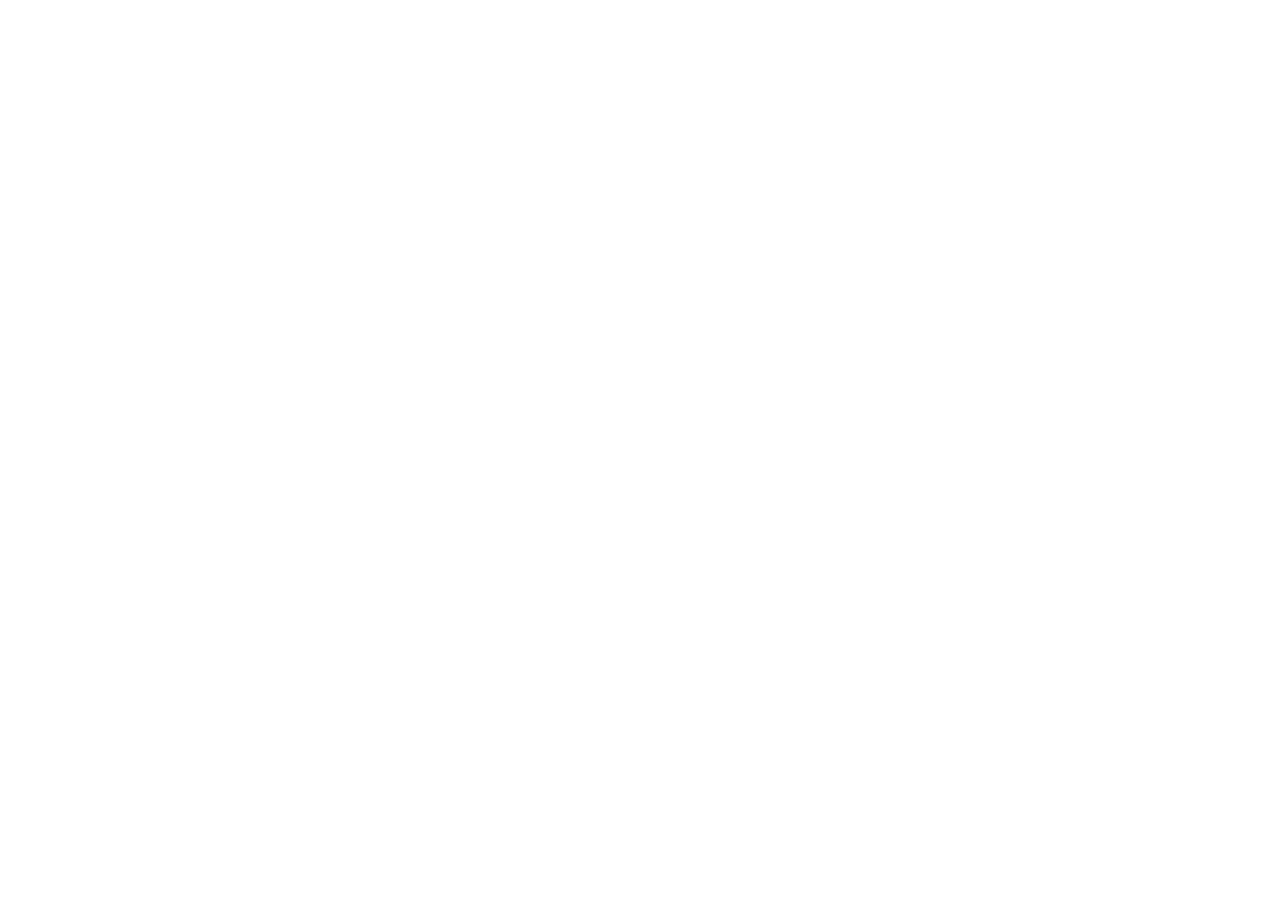
==== index.html @ c96cfa26 "feat: :tada: Initialize project with file structure Initialize project with file structure" ====
<!DOCTYPE html>
<html lang="en">
<head>
    <meta charset="UTF-8">
    <meta name="viewport" content="width=Q, initial-scale=1.0">
    <title>CASOS COVID 19</title>
</head>
<body>
    
</body>
</html>
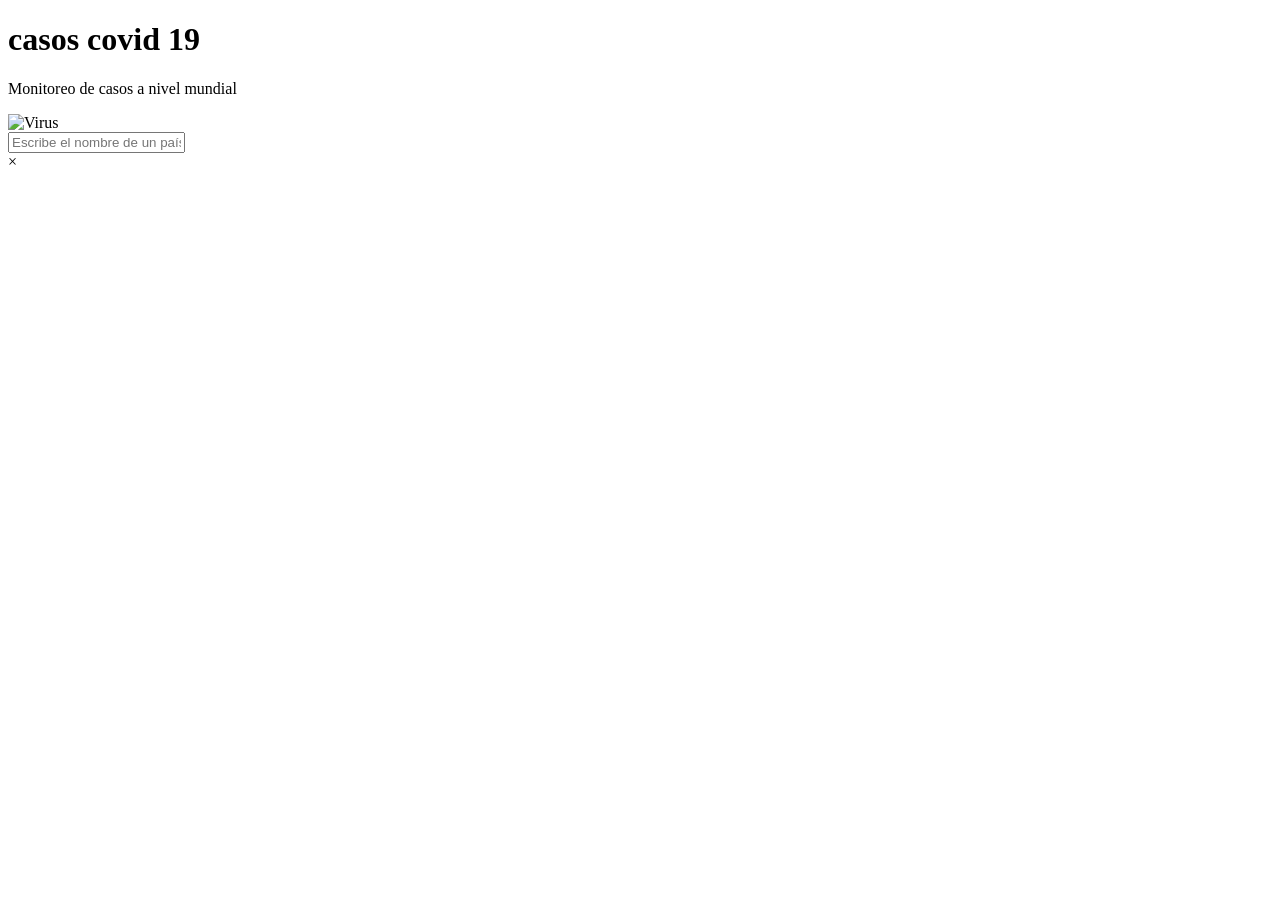
==== commit 41e7f5d4: "feat: :sparkles: Add main html structure with header, nav and main. Add main html structure with hea" ====
--- a/index.html
+++ b/index.html
@@ -1,12 +1,44 @@
 <!DOCTYPE html>
-<html lang="en">
+<html lang="es">
 <head>
     <meta charset="UTF-8">
-    <meta name="viewport" content="width=Q, initial-scale=1.0">
-    <title>CASOS COVID 19</title>
+    <meta name="viewport" content="width=device-width, initial-scale=1.0">
+    <title>Casos covid 19</title>
+    <link rel="stylesheet" href="style.css">
 </head>
 <body>
-    
+    <header>
+        <div class="bloque-titulo">
+            <h1>casos covid 19</h1>
+            <p>Monitoreo de casos a nivel mundial</p>
+        </div>
+    </header>
+
+    <nav class="barra-fija">
+        <div class="zona-busqueda">
+            <img src="manos.png" class="microbio-movil" alt="Virus">
+            <div class="caja-entrada">
+                <input type="text" id="buscadorPaises" placeholder="Escribe el nombre de un país..." autocomplete="off">
+            </div>
+        </div>
+        <div id="botonesContinente" class="lista-botones"></div>
+    </nav>
+
+    <main class="espacio-principal">
+        <div id="pantallaEspera" class="cargador oculto">
+            <div class="circulo-giratorio"></div>
+        </div>
+        
+        <section id="rejillaPaises" class="cuadricula-paises"></section>
+    </main>
+
+    <div id="ventanaInformacion" class="fondo-emergente oculto">
+        <div class="cuadro-datos">
+            <span id="cerrarVentana" class="boton-tache">&times;</span>
+            <div id="detallePais"></div>
+        </div>
+    </div>
+
+    <script src="script.js"></script>
 </body>
 </html>
-
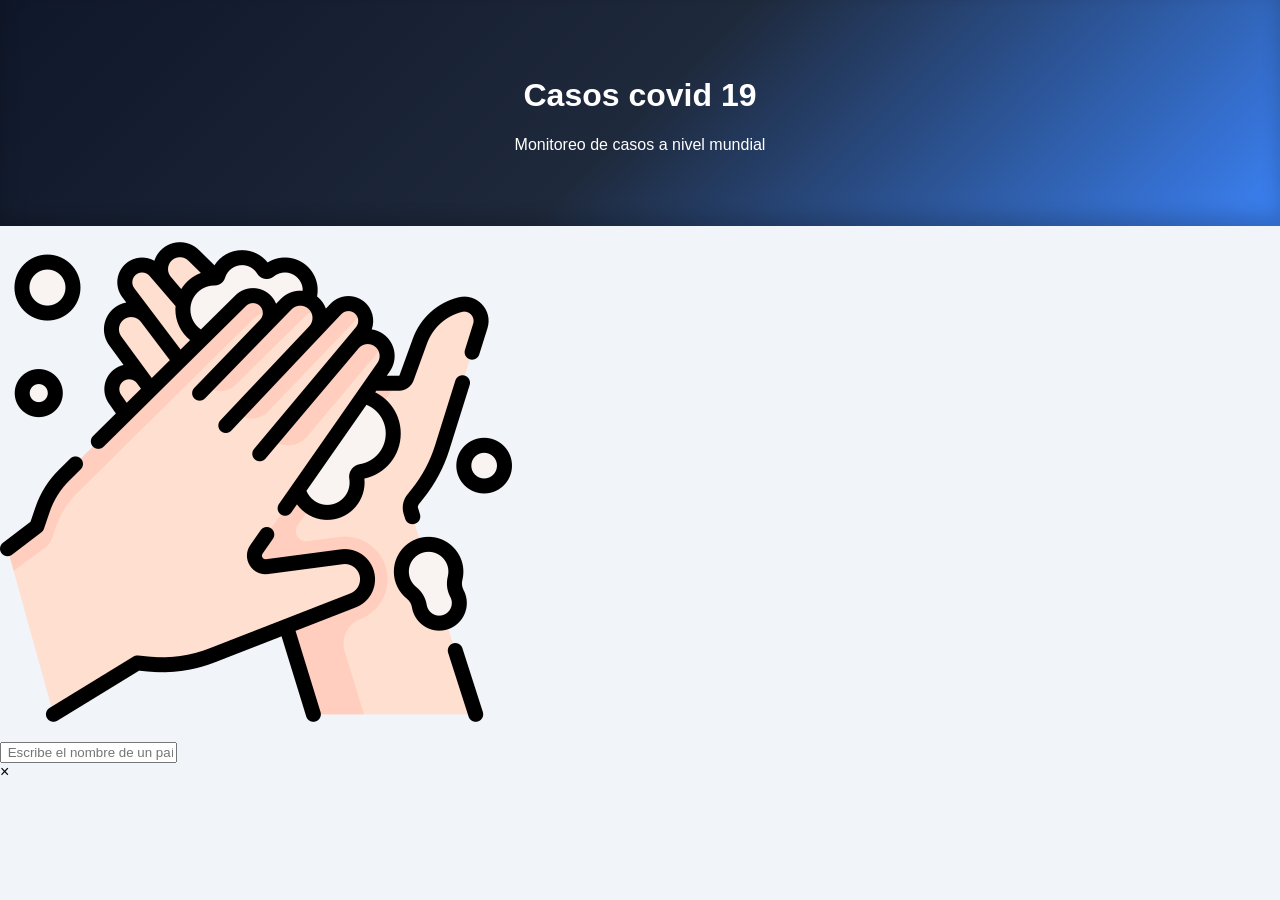
==== commit a2e57dc5: "fix: :bug: repair the entire HTML structure repair the entire HTML structure" ====
--- a/index.html
+++ b/index.html
@@ -1,41 +1,41 @@
+
 <!DOCTYPE html>
 <html lang="es">
 <head>
     <meta charset="UTF-8">
     <meta name="viewport" content="width=device-width, initial-scale=1.0">
-    <title>Casos covid 19</title>
+    <title>casos covid 19</title>
     <link rel="stylesheet" href="style.css">
 </head>
 <body>
     <header>
-        <div class="bloque-titulo">
-            <h1>casos covid 19</h1>
+        <div class="contenido-encabezado">
+            <h1>Casos covid 19</h1>
             <p>Monitoreo de casos a nivel mundial</p>
         </div>
     </header>
 
-    <nav class="barra-fija">
-        <div class="zona-busqueda">
-            <img src="manos.png" class="microbio-movil" alt="Virus">
-            <div class="caja-entrada">
-                <input type="text" id="buscadorPaises" placeholder="Escribe el nombre de un país..." autocomplete="off">
+    <nav class="navegacion-fija">
+        <div class="contenedor-busqueda">
+            <img src="manos.png" class="microbio-animado" alt="Virus">
+            <div class="entrada-busqueda">
+                <input type="text" id="idEntradaBusqueda" placeholder=" Escribe el nombre de un país..." autocomplete="off">
             </div>
         </div>
-        <div id="botonesContinente" class="lista-botones"></div>
+        <div id="idBotonesFiltro" class="botones-filtro"></div>
     </nav>
 
-    <main class="espacio-principal">
-        <div id="pantallaEspera" class="cargador oculto">
-            <div class="circulo-giratorio"></div>
+    <main class="contenedor-principal">
+        <div id="idCargador" class="cargador oculto">
+            <div class="rueda-progreso"></div>
         </div>
-        
-        <section id="rejillaPaises" class="cuadricula-paises"></section>
+        <section id="idContenedorResultados" class="cuadricula-contenedor"></section>
     </main>
 
-    <div id="ventanaInformacion" class="fondo-emergente oculto">
-        <div class="cuadro-datos">
-            <span id="cerrarVentana" class="boton-tache">&times;</span>
-            <div id="detallePais"></div>
+    <div id="idModalRaiz" class="capa-modal oculto">
+        <div class="caja-modal">
+            <span id="idCerrarModal" class="boton-cerrar">&times;</span>
+            <div id="idContenidoModal"></div>
         </div>
     </div>
 
--- a/style.css
+++ b/style.css
@@ -0,0 +1,48 @@
+:root {
+    --azul-oscuro: #0f172a;
+    --azul-brillante: #3b82f6;
+    --verde-menta: #e2f3f5;
+    --menta-borde: #c1e1e5;
+}
+
+body {
+    font-family: 'Segoe UI', sans-serif;
+    margin: 0;
+    background: #f1f5f9;
+}
+
+header {
+    background: linear-gradient(135deg, #0f172a 0%, #1e293b 50%, #3b82f6 100%);
+    color: white;
+    text-align: center;
+    padding: 3.5rem 1rem;
+    box-shadow: inset 0 -10px 20px rgba(0,0,0,0.2);
+}
+
+.bloque-titulo { max-width: 800px; margin: 0 auto; }
+.bloque-titulo h1 { font-size: 2.2rem; margin: 0 0 10px 0; }
+.bloque-titulo p { font-size: 1.1rem; margin: 0; opacity: 0.85; }
+.barra-fija {
+    position: sticky;
+    top: 0;
+    z-index: 9999;
+    background: #1e293b;
+    padding: 15px 0;
+    box-shadow: 0 8px 20px rgba(0,0,0,0.4);
+    display: flex;
+    flex-direction: column;
+    align-items: center;
+}
+
+.zona-busqueda { display: flex; align-items: center; gap: 15px; margin-bottom: 12px; }
+
+.caja-entrada input {
+    width: 320px;
+    padding: 12px 25px;
+    border-radius: 30px;
+    border: none;
+    outline: none;
+    font-size: 1rem;
+}
+
+.lista-botones { display: flex; gap: 8px; flex-wrap: wrap; justify-content: center; }
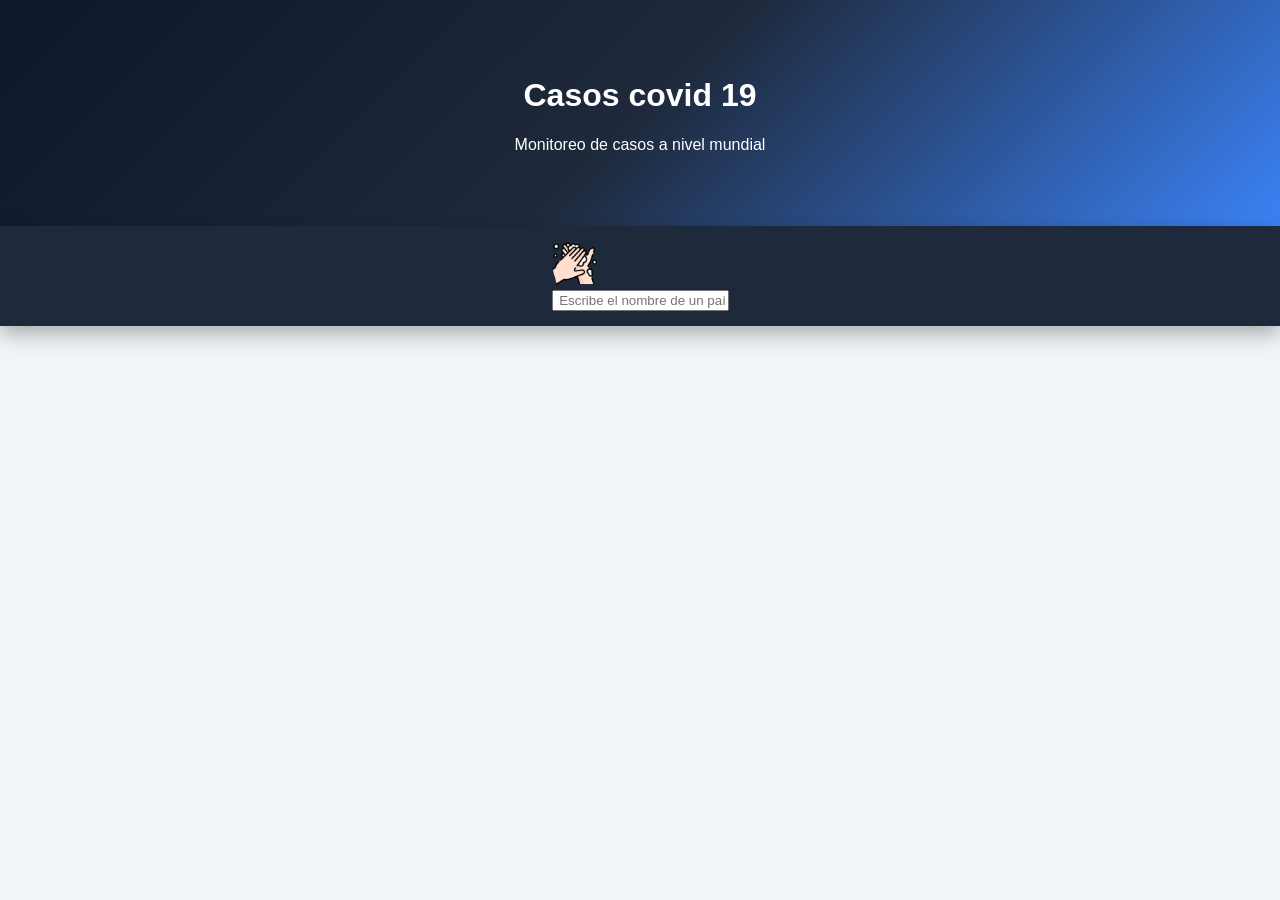
==== commit d6878e47: "style: :art: add a small animation add a small animation" ====
--- a/index.html
+++ b/index.html
@@ -17,7 +17,7 @@
 
     <nav class="navegacion-fija">
         <div class="contenedor-busqueda">
-            <img src="manos.png" class="microbio-animado" alt="Virus">
+            <img src="manos.png" class="mano-animado" alt="Virus">
             <div class="entrada-busqueda">
                 <input type="text" id="idEntradaBusqueda" placeholder=" Escribe el nombre de un país..." autocomplete="off">
             </div>
--- a/style.css
+++ b/style.css
@@ -1,8 +1,8 @@
 :root {
-    --azul-oscuro: #0f172a;
-    --azul-brillante: #3b82f6;
-    --verde-menta: #e2f3f5;
-    --menta-borde: #c1e1e5;
+    --primario: #0f172a;
+    --acento: #3b82f6;
+    --menta: #e2f3f5;
+    --menta-oscuro: #c1e1e5;
 }
 
 body {
@@ -16,33 +16,86 @@
     color: white;
     text-align: center;
     padding: 3.5rem 1rem;
-    box-shadow: inset 0 -10px 20px rgba(0,0,0,0.2);
 }
 
-.bloque-titulo { max-width: 800px; margin: 0 auto; }
-.bloque-titulo h1 { font-size: 2.2rem; margin: 0 0 10px 0; }
-.bloque-titulo p { font-size: 1.1rem; margin: 0; opacity: 0.85; }
-.barra-fija {
+.navegacion-fija {
     position: sticky;
     top: 0;
-    z-index: 9999;
+    z-index: 999;
     background: #1e293b;
     padding: 15px 0;
-    box-shadow: 0 8px 20px rgba(0,0,0,0.4);
     display: flex;
     flex-direction: column;
     align-items: center;
+    box-shadow: 0 8px 20px rgba(0,0,0,0.3);
 }
 
-.zona-busqueda { display: flex; align-items: center; gap: 15px; margin-bottom: 12px; }
-
-.caja-entrada input {
-    width: 320px;
-    padding: 12px 25px;
-    border-radius: 30px;
-    border: none;
-    outline: none;
-    font-size: 1rem;
+.contenedor-principal {
+    max-width: 1400px;
+    margin: 0 auto;
 }
 
-.lista-botones { display: flex; gap: 8px; flex-wrap: wrap; justify-content: center; }
+.cuadricula-contenedor {
+    display: grid;
+    grid-template-columns: repeat(auto-fill, minmax(250px, 1fr));
+    gap: 25px;
+    padding: 2.5rem;
+}
+
+.capa-modal {
+    position: fixed;
+    inset: 0;
+    background: rgba(0,0,0,0.85);
+    display: flex;
+    align-items: center;
+    justify-content: center;
+    z-index: 1000;
+    backdrop-filter: blur(8px);
+}
+
+.caja-modal {
+    background: white;
+    padding: 35px;
+    border-radius: 25px;
+    max-width: 420px;
+    width: 90%;
+    position: relative;
+    text-align: center;
+}
+.oculto { 
+    display: none !important; 
+}
+
+.modal-abierto {
+    overflow: hidden;
+}
+.mano-animado {
+    width: 45px;
+    animation: pulsoIcono 2.5s infinite ease-in-out;
+}
+
+@keyframes pulsoIcono {
+    0%, 100% { 
+        transform: scale(1); 
+        filter: drop-shadow(0 0 5px var(--acento)); 
+    }
+    50% { 
+        transform: scale(1.15); 
+        filter: drop-shadow(0 0 15px #00ffcc); 
+    }
+}
+
+.rueda-progreso {
+    border: 5px solid #f3f3f3;
+    border-top: 5px solid var(--acento);
+    border-radius: 50%;
+    width: 50px;
+    height: 50px;
+    animation: giro 1s linear infinite;
+    margin: 20px auto;
+}
+
+@keyframes giro {
+    0% { transform: rotate(0deg); }
+    100% { transform: rotate(360deg); }
+}
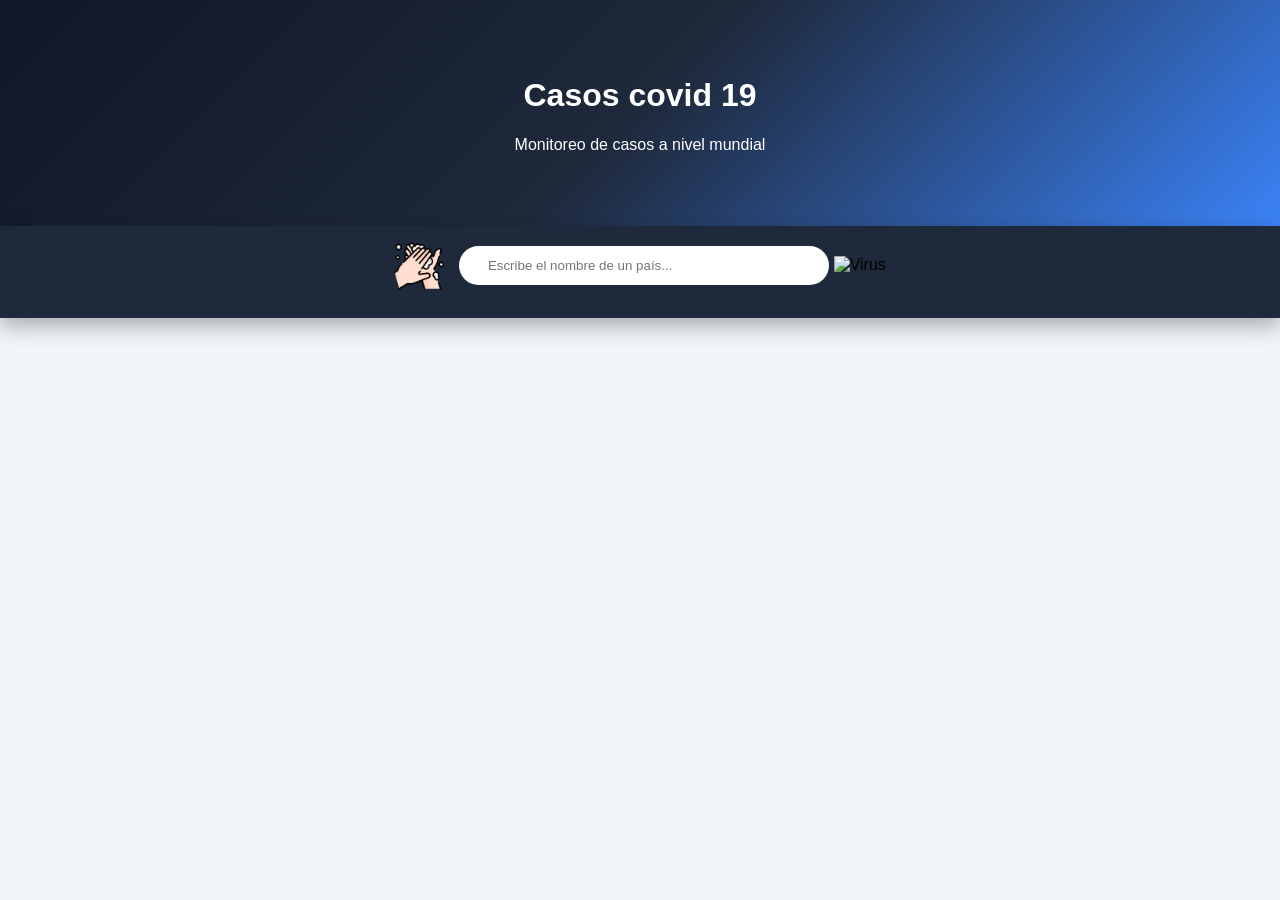
==== commit f9ae6d53: "style: :art: Add an animated image of COVID Add an animated image of COVID" ====
--- a/index.html
+++ b/index.html
@@ -17,9 +17,10 @@
 
     <nav class="navegacion-fija">
         <div class="contenedor-busqueda">
-            <img src="manos.png" class="mano-animado" alt="Virus">
+            <img src="manos.png" class="mano-animado" alt="Manos">
             <div class="entrada-busqueda">
                 <input type="text" id="idEntradaBusqueda" placeholder=" Escribe el nombre de un país..." autocomplete="off">
+                <img src="covid.png" class="covid-animado" alt="Virus">
             </div>
         </div>
         <div id="idBotonesFiltro" class="botones-filtro"></div>
--- a/style.css
+++ b/style.css
@@ -70,8 +70,12 @@
     overflow: hidden;
 }
 .mano-animado {
-    width: 45px;
-    animation: pulsoIcono 2.5s infinite ease-in-out;
+    width: 50px;
+    animation: pulsoIcono 3.5s infinite ease-in-out;
+}
+.covid-animado {
+    width: 50px;
+    animation: pulsoIcono 3.5s infinite ease-in-out;
 }
 
 @keyframes pulsoIcono {
@@ -99,3 +103,90 @@
     0% { transform: rotate(0deg); }
     100% { transform: rotate(360deg); }
 }
+
+.contenedor-busqueda {
+    display: flex;
+    align-items: center;
+    gap: 15px;
+    margin-bottom: 12px;
+}
+
+.entrada-busqueda input {
+    width: 320px;
+    padding: 12px 25px;
+    border-radius: 30px;
+    border: none;
+    outline: none;
+}
+
+.botones-filtro {
+    display: flex;
+    gap: 8px;
+    flex-wrap: wrap;
+    justify-content: center;
+}
+
+.btn-filtro {
+    padding: 6px 14px;
+    border: none;
+    border-radius: 20px;
+    background: rgba(255,255,255,0.1);
+    color: white;
+    cursor: pointer;
+    transition: 0.3s;
+}
+
+.tarjeta {
+    background: var(--menta);
+    border: 1px solid var(--menta-oscuro);
+    border-radius: 18px;
+    padding: 25px;
+    text-align: center;
+    cursor: pointer;
+    transition: 0.4s;
+}
+
+.tarjeta:hover {
+    transform: translateY(-10px);
+    box-shadow: 0 15px 30px rgba(0,0,0,0.1);
+}
+
+.tarjeta img {
+    width: 60px;
+    border-radius: 6px;
+    margin-bottom: 15px;
+}
+
+.boton-cerrar {
+    position: absolute;
+    top: 15px;
+    right: 20px;
+    font-size: 2rem;
+    cursor: pointer;
+}
+@media (max-width: 768px) {
+    .entrada-busqueda input {
+        width: 250px;
+    }
+    
+    .cuadricula-contenedor {
+        grid-template-columns: repeat(auto-fill, minmax(180px, 1fr));
+        padding: 1.5rem;
+        gap: 15px;
+    }
+
+    header {
+        padding: 2.5rem 1rem;
+    }
+}
+
+@media (max-width: 480px) {
+    .navegacion-fija {
+        padding: 10px 5px;
+    }
+
+    .btn-filtro {
+        font-size: 0.8rem;
+        padding: 5px 10px;
+    }
+}
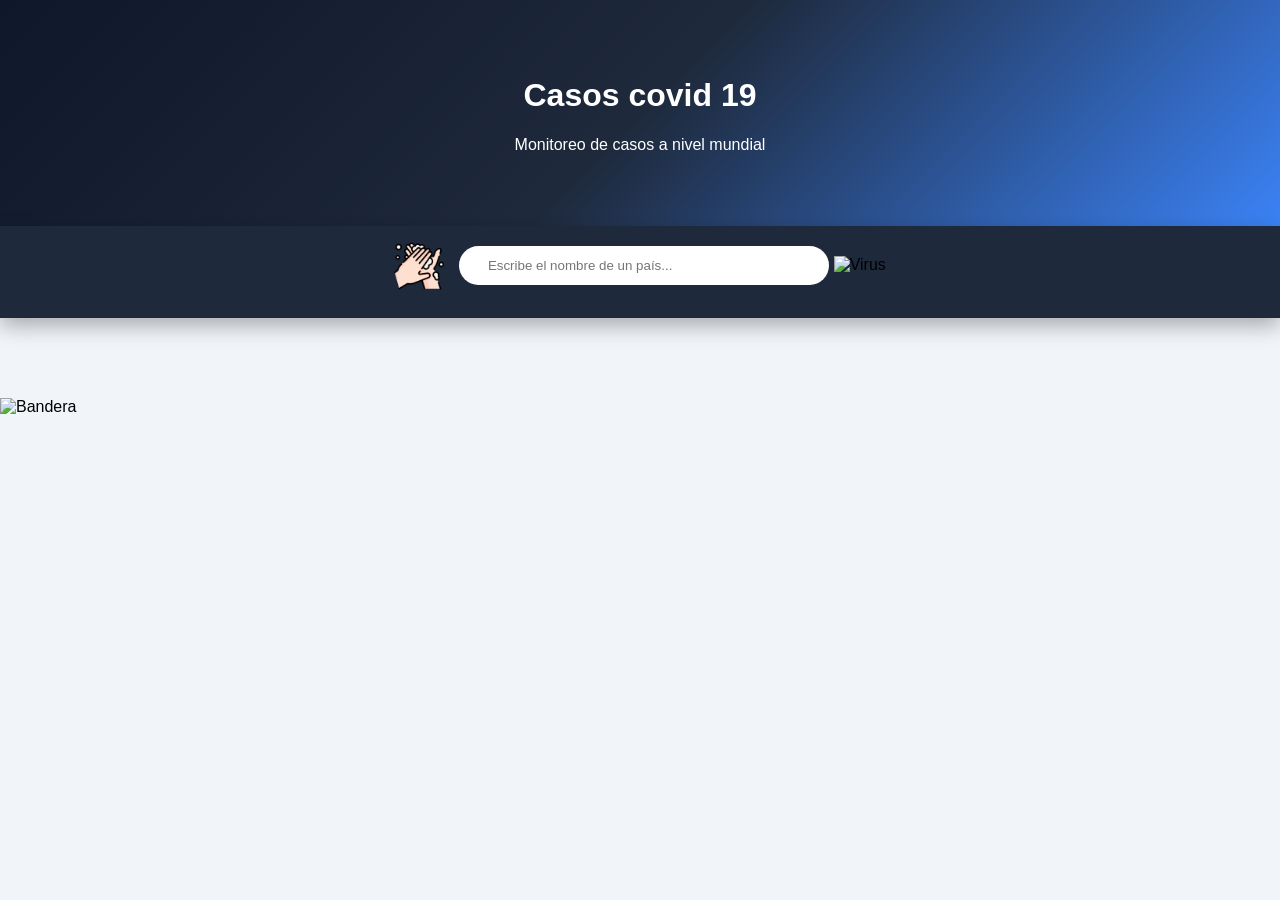
==== commit 2d67a70c: "feat: :sparkles: function, destructuring, placing the country with its name function, destructuring," ====
--- a/index.html
+++ b/index.html
@@ -31,6 +31,7 @@
             <div class="rueda-progreso"></div>
         </div>
         <section id="idContenedorResultados" class="cuadricula-contenedor"></section>
+        <img src="${pais.countryInfo.flag}" width="50px" alt="Bandera">
     </main>
 
     <div id="idModalRaiz" class="capa-modal oculto">
--- a/style.css
+++ b/style.css
@@ -99,11 +99,6 @@
     margin: 20px auto;
 }
 
-@keyframes giro {
-    0% { transform: rotate(0deg); }
-    100% { transform: rotate(360deg); }
-}
-
 .contenedor-busqueda {
     display: flex;
     align-items: center;
@@ -189,4 +184,7 @@
         font-size: 0.8rem;
         padding: 5px 10px;
     }
+}
+.idContenedorResultados {
+    border: 1px solid #ccc; margin: 10px; padding: 10px; border-radius: 8px;
 }
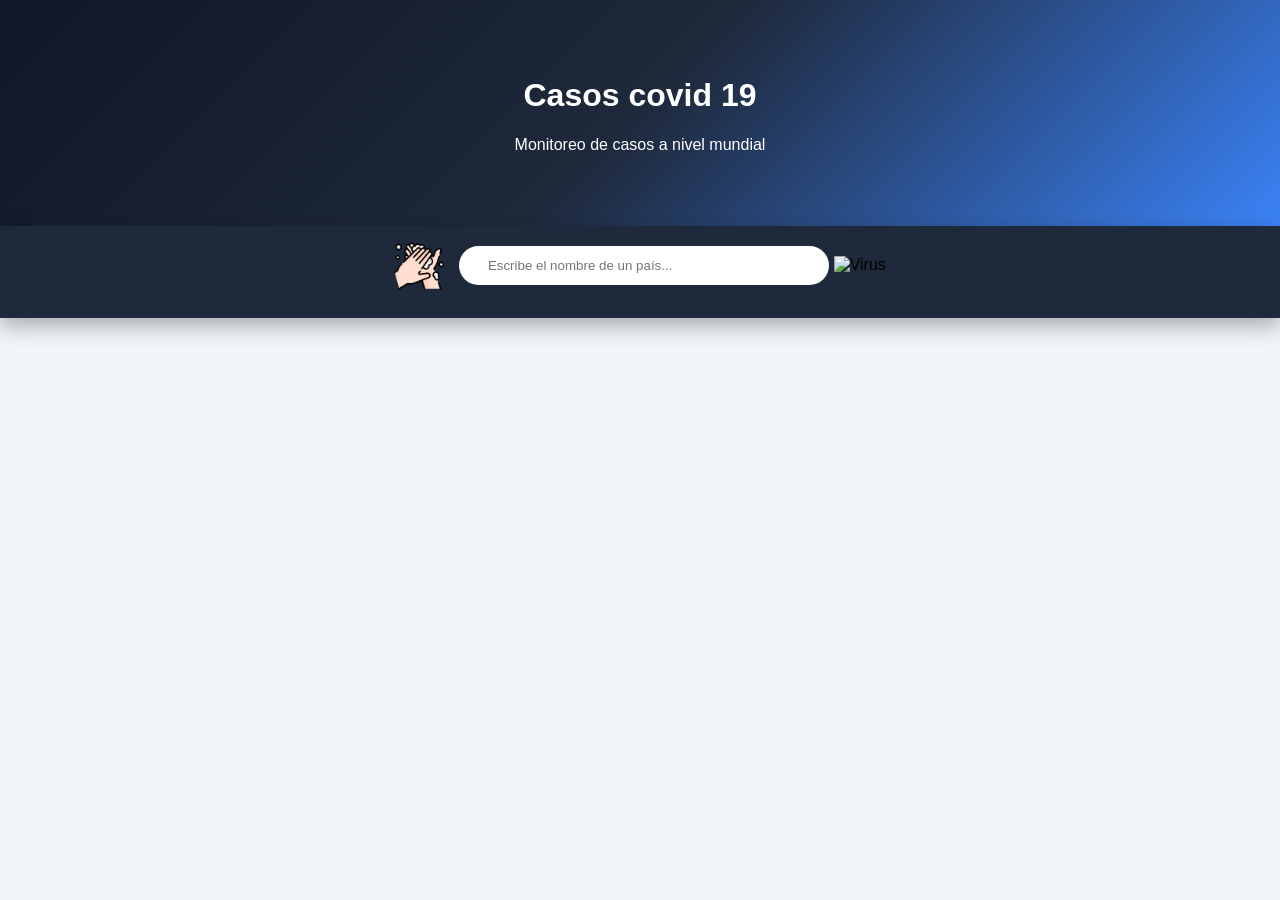
==== commit 06a76700: "feat: button placement to view details button placement to view details" ====
--- a/index.html
+++ b/index.html
@@ -31,7 +31,6 @@
             <div class="rueda-progreso"></div>
         </div>
         <section id="idContenedorResultados" class="cuadricula-contenedor"></section>
-        <img src="${pais.countryInfo.flag}" width="50px" alt="Bandera">
     </main>
 
     <div id="idModalRaiz" class="capa-modal oculto">
--- a/style.css
+++ b/style.css
@@ -4,20 +4,17 @@
     --menta: #e2f3f5;
     --menta-oscuro: #c1e1e5;
 }
-
 body {
     font-family: 'Segoe UI', sans-serif;
     margin: 0;
     background: #f1f5f9;
 }
-
 header {
     background: linear-gradient(135deg, #0f172a 0%, #1e293b 50%, #3b82f6 100%);
     color: white;
     text-align: center;
     padding: 3.5rem 1rem;
 }
-
 .navegacion-fija {
     position: sticky;
     top: 0;
@@ -29,19 +26,16 @@
     align-items: center;
     box-shadow: 0 8px 20px rgba(0,0,0,0.3);
 }
-
 .contenedor-principal {
     max-width: 1400px;
     margin: 0 auto;
 }
-
 .cuadricula-contenedor {
     display: grid;
     grid-template-columns: repeat(auto-fill, minmax(250px, 1fr));
     gap: 25px;
     padding: 2.5rem;
 }
-
 .capa-modal {
     position: fixed;
     inset: 0;
@@ -52,20 +46,21 @@
     z-index: 1000;
     backdrop-filter: blur(8px);
 }
-
 .caja-modal {
     background: white;
-    padding: 35px;
+    padding: 15px;
     border-radius: 25px;
     max-width: 420px;
     width: 90%;
-    position: relative;
+    display: flex;
+    flex-direction: column;
+    justify-content: center;
+    align-items: center;
     text-align: center;
 }
 .oculto { 
     display: none !important; 
 }
-
 .modal-abierto {
     overflow: hidden;
 }
@@ -77,7 +72,6 @@
     width: 50px;
     animation: pulsoIcono 3.5s infinite ease-in-out;
 }
-
 @keyframes pulsoIcono {
     0%, 100% { 
         transform: scale(1); 
@@ -88,7 +82,6 @@
         filter: drop-shadow(0 0 15px #00ffcc); 
     }
 }
-
 .rueda-progreso {
     border: 5px solid #f3f3f3;
     border-top: 5px solid var(--acento);
@@ -98,6 +91,10 @@
     animation: giro 1s linear infinite;
     margin: 20px auto;
 }
+@keyframes giro {
+    0% { transform: rotate(0deg); }
+    100% { transform: rotate(360deg); }
+}
 
 .contenedor-busqueda {
     display: flex;
@@ -105,7 +102,6 @@
     gap: 15px;
     margin-bottom: 12px;
 }
-
 .entrada-busqueda input {
     width: 320px;
     padding: 12px 25px;
@@ -113,14 +109,12 @@
     border: none;
     outline: none;
 }
-
 .botones-filtro {
     display: flex;
     gap: 8px;
     flex-wrap: wrap;
     justify-content: center;
 }
-
 .btn-filtro {
     padding: 6px 14px;
     border: none;
@@ -130,7 +124,16 @@
     cursor: pointer;
     transition: 0.3s;
 }
-
+.btn-filtro.activo {
+    background: var(--acento);
+    font-weight: bold;
+}
+.btn-filtro:hover {
+    background: rgba(255,255,255,0.25);
+}
+.btn-filtro.activo:hover {
+    background: var(--acento);
+}
 .tarjeta {
     background: var(--menta);
     border: 1px solid var(--menta-oscuro);
@@ -140,18 +143,34 @@
     cursor: pointer;
     transition: 0.4s;
 }
-
 .tarjeta:hover {
     transform: translateY(-10px);
     box-shadow: 0 15px 30px rgba(0,0,0,0.1);
 }
-
 .tarjeta img {
     width: 60px;
     border-radius: 6px;
     margin-bottom: 15px;
 }
-
+.tarjeta.estado-cargando {
+    opacity: 0.5;
+    pointer-events: none;
+    transform: scale(0.97);
+}
+.btn-ver {
+    margin-top: 12px;
+    padding: 8px 20px;
+    border: none;
+    border-radius: 20px;
+    background: var(--acento);
+    color: white;
+    cursor: pointer;
+    font-size: 0.85rem;
+    transition: 0.3s;
+}
+.btn-ver:hover {
+    background: #2563eb;
+}
 .boton-cerrar {
     position: absolute;
     top: 15px;
@@ -169,17 +188,14 @@
         padding: 1.5rem;
         gap: 15px;
     }
-
     header {
         padding: 2.5rem 1rem;
     }
 }
-
 @media (max-width: 480px) {
     .navegacion-fija {
         padding: 10px 5px;
     }
-
     .btn-filtro {
         font-size: 0.8rem;
         padding: 5px 10px;
